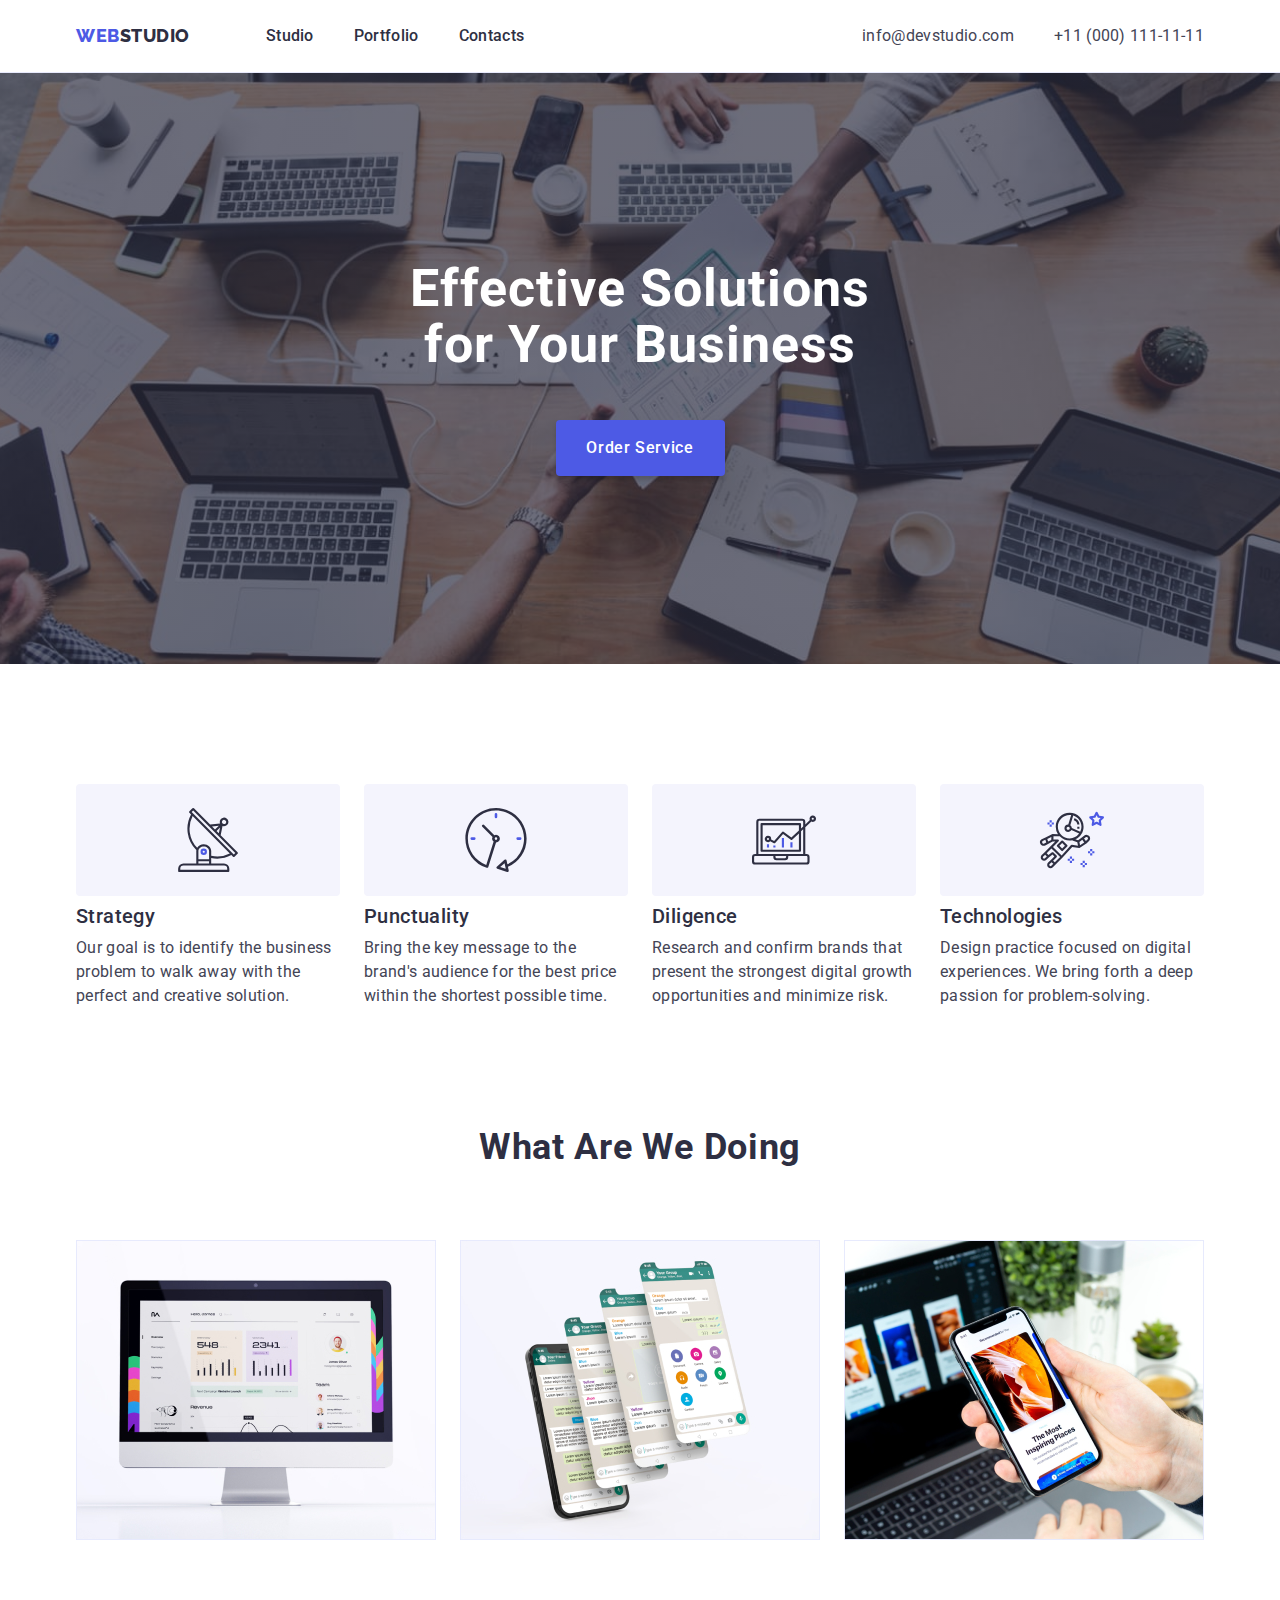
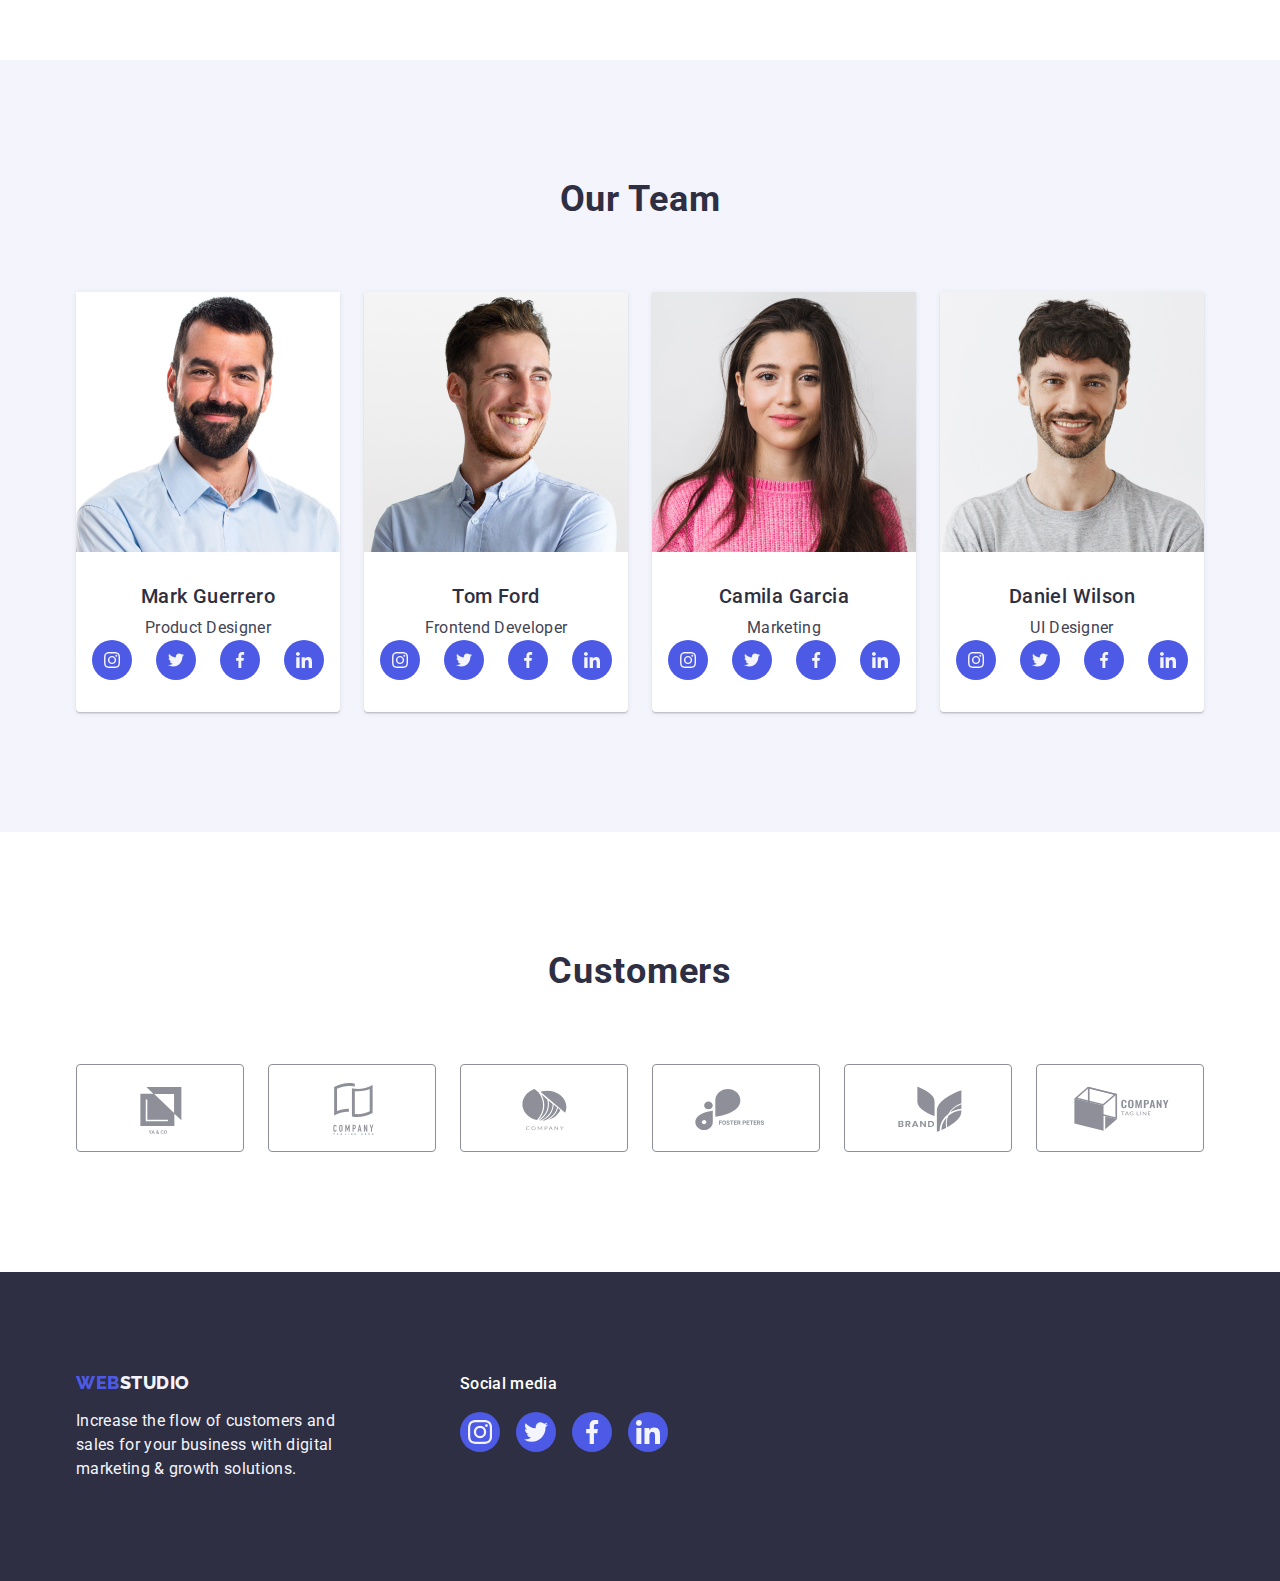
==== index.html @ 6e31ddd2 "Initial commit" ====
<!DOCTYPE html>
<html lang="en">

<head>
  <meta charset="UTF-8">
  <meta http-equiv="X-UA-Compatible" content="IE=edge">
  <meta name="viewport" content="width=device-width, initial-scale=1.0">
  <title>Portfolio</title>

  <link rel="preconnect" href="https://fonts.googleapis.com">
  <link rel="preconnect" href="https://fonts.gstatic.com" crossorigin>
  <link href="https://fonts.googleapis.com/css2?family=Raleway:wght@800&family=Roboto:wght@400;500;700;900&display=swap"
    rel="stylesheet">

  <link rel="stylesheet"
    href="https://cdnjs.cloudflare.com/ajax/libs/modern-normalize/1.1.0/modern-normalize.min.css" />

  <link rel="stylesheet" href="css/styles.css">
</head>

<body>
  <!-- ================= HEADER ================= -->
   <header class="page-header">
    <div class="container page-header-container">
      <nav class="page-nav">
        <a class="logo link" href="./index.html">
          Web<span class="span-logo">Studio</span>
        </a>
        <ul class="list menu-list">
          <li>
            <a class="link-nav link" href="./index.html">Studio</a>
          </li>
          <li>
            <a class="link-nav link" href="./portfolio.html">Portfolio</a>
          </li>
          <li>
            <a class="link-nav link" href="">Contacts</a>
          </li>
        </ul>
      </nav>
      <address class="contacts">
        <ul class="list contacts-list">
          <li>
            <a class="link contact-item" href="mailto:info@devstudio.com">info@devstudio.com</a>
          </li>
          <li>
            <a class="link contact-item" href="tel:+110001111111">+11 (000) 111-11-11</a>
          </li>
        </ul>
      </address>
    </div>
  </header>
  <!--================= HEADER end ================= -->
  <main>
    <!-- ================= HERO ================= -->
    <section class="hero">
      <div class="container">
        <h1 class="title-hero">Effective Solutions for Your Business
        </h1>
        <button class="modal-button" type="button">Order Service</button>
      </div>
    </section>
    <!-- ================= HERO end ================= -->
    <!-- ================= STRENGHTS ================= -->
  <!-- ================= STRENGHTS ::before
      <section class="strengths">
      <div class="container">
        <h2 class="section-title visually-hidden">Our strengths</h2>
        <ul class="list flex-grid-gap">
          <li class="list-content-item strength-list-item icon-strategy">
            <h3 class="list-content-title">Strategy</h3>
            <p class="item-description">
              Our goal is to identify the business
              problem to walk away with the perfect and creative solution.
            </p>
          </li>
          <li class="list-content-item strength-list-item icon-punctuality">
            <h3 class="list-content-title">Punctuality</h3>
            <p class="item-description">Bring the key message to the brand's audience for the best price within the
              shortest possible time.</p>
          </li>
          <li class="list-content-item strength-list-item icon-diligence">
            <h3 class="list-content-title">Diligence</h3>
            <p class="item-description">Research and confirm brands that present the strongest digital growth
              opportunities and minimize risk.
            </p>
          </li>
          <li class="list-content-item strength-list-item icon-tech">
              <div class="strengths-img">
                <use href="./images/sprite.svg#astronaut-1"> </use>
              </svg>
            </div>

            <h3 class="list-content-title">Technologies</h3>
            <p class="item-description">Design practice focused on digital experiences. We bring forth a deep passion
              for problem-solving.
            </p>
          </li>
        </ul>
      </div>
    </section>
 alternative ============= -->  
    <section class="strengths">
      <div class="container">
        <h2 class="section-title visually-hidden">Our strengths</h2>
        <ul class="list flex-grid-gap">
          <li class="list-content-item strength-list-item">
              <div class="strengths-img">
                <svg class="strengths-icon" width="64" height="64">
                  <use href="./images/icons.svg#antenna-1"> </use>
                </svg>
              </div>
            <h3 class="list-content-title">Strategy</h3>
            <p class="item-description">
              Our goal is to identify the business
              problem to walk away with the perfect and creative solution.
            </p>
          </li>
          <li class="list-content-item strength-list-item">
              <div class="strengths-img">
                <svg class="strengths-icon" width="64" height="64">
                  <use href="./images/icons.svg#clock-1"> </use>
                </svg>
              </div>
            <h3 class="list-content-title">Punctuality</h3>
            <p class="item-description">Bring the key message to the brand's audience for the best price within the
              shortest possible time.</p>
          </li>
          <li class="list-content-item strength-list-item">
              <div class="strengths-img">
                <svg class="strengths-icon" width="64" height="64">
                  <use href="./images/icons.svg#diagram-1"> </use>
                </svg>
              </div>
            <h3 class="list-content-title">Diligence</h3>
            <p class="item-description">Research and confirm brands that present the strongest digital growth
              opportunities and minimize risk.
            </p>
          </li>
          <li class="list-content-item strength-list-item ">
              <div class="strengths-img">
              <svg class="strengths-icon" width="64" height="64">
                <use href="./images/icons.svg#astronaut-1"> </use>
              </svg>
            </div>
            <h3 class="list-content-title">Technologies</h3>
            <p class="item-description">Design practice focused on digital experiences. We bring forth a deep passion
              for problem-solving.
            </p>
          </li>
        </ul>
      </div>
    </section>
    <!-- ================= STRENGHTS END ================= -->
    <!-- ================= WHAT ARE WE DOING ================= -->
    <section class="work">
      <div class="container">
        <h2 class="section-title">What are we doing</h2>
        <ul class="list flex-grid-gap">
          <li class="work-item">
            <img src="./images/img_1.jpg" alt="Photo -  app" width="360">
          </li>
          <li class="work-item">
            <img src="./images/img_2.jpg" alt="Photo - mobile app" width="360">
          </li>
          <li class="work-item">
            <img src="./images/img_3.jpg" alt="Photo - all kinds of devices" width="360">
          </li>
        </ul>
      </div>
    </section>
    <!-- ================= WHAT ARE WE DOING end ================= -->

    <!-- ================= OUR TEAM ================= -->
    <section class="team">
      <div class="container">
        <h2 class="section-title">Our Team</h2>
        <ul class="list flex-grid-gap">
          <li class="list-content-item team-item">
            <img class="grid-image" src="./images/Guerro.jpg" alt="photo of Mark" width="264">
            <div class="card-description">
              <h3 class="list-content-title">Mark Guerrero</h3>
              <p class="item-description">Product Designer</p>
<!-- ================ social links ===========-->
              
                <ul class="list social-list">
                  <li class="social-links-item">
                    <a class="social-link" href="">
                      <svg class="social-link-icon" width="16" height="16">
                        <use href="./images/icons.svg#instagram-1"> </use>
                      </svg>
                    </a>
                  </li>
                  <li class="social-links-item">
                    <a class="social-link" href="">
                      <svg class="social-link-icon" width="16" height="16">
                        <use href="./images/icons.svg#twitter-1"> </use>
                      </svg>
                    </a>
                  </li>
                  <li class="social-links-item">
                    <a class="social-link" href="">
                      <svg class="social-link-icon" width="16" height="16">
                        <use href="./images/icons.svg#facebook-1"> </use>
                      </svg>
                    </a>
                  </li>
                  <li class="social-links-item">
                    <a class="social-link" href="">
                      <svg class="social-link-icon" width="16" height="16">
                        <use href="./images/icons.svg#linkedin-1"> </use>
                      </svg>
                    </a>
                  </li>
                </ul>
              
<!-- ================ social links ===========-->
            </div>
          </li>
          <li class="list-content-item team-item">
            <img class="grid-image" src="./images/Ford.jpg" alt="photo of Tom" width="264">
            <div class="card-description">
              <h3 class="list-content-title">Tom Ford</h3>
              <p class="item-description">Frontend Developer</p>
<!-- ================ social links ===========-->
                
                  <ul class="list social-list">
                    <li class="social-links-item">
                      <a class="social-link" href="">
                        <svg class="social-link-icon" width="16" height="16">
                          <use href="./images/icons.svg#instagram-1"> </use>
                        </svg>
                      </a>
                    </li>
                    <li class="social-links-item">
                      <a class="social-link" href="">
                        <svg class="social-link-icon" width="16" height="16">
                          <use href="./images/icons.svg#twitter-1"> </use>
                        </svg>
                      </a>
                    </li>
                    <li class="social-links-item">
                      <a class="social-link" href="">
                        <svg class="social-link-icon" width="16" height="16">
                          <use href="./images/icons.svg#facebook-1"> </use>
                        </svg>
                      </a>
                    </li>
                    <li class="social-links-item">
                      <a class="social-link" href="">
                        <svg class="social-link-icon" width="16" height="16">
                          <use href="./images/icons.svg#linkedin-1"> </use>
                        </svg>
                      </a>
                    </li>
                  </ul>
                
<!-- ================ social links ===========-->
            </div>
          </li>
          <li class="list-content-item team-item">
            <img class="grid-image" src="./images/Garcia.jpg" alt="photo of Camila" width="264">
            <div class="card-description">
              <h3 class="list-content-title">Camila Garcia</h3>
              <p class="item-description">Marketing</p>

<!-- ================ social links ===========-->
              
                <ul class="list social-list">
                  <li class="social-links-item">
                    <a class="social-link" href="">
                      <svg class="social-link-icon" width="16" height="16">
                        <use href="./images/icons.svg#instagram-1"> </use>
                      </svg>
                    </a>
                  </li>
                  <li class="social-links-item">
                    <a class="social-link" href="">
                      <svg class="social-link-icon" width="16" height="16">
                        <use href="./images/icons.svg#twitter-1"> </use>
                      </svg>
                    </a>
                  </li>
                  <li class="social-links-item">
                    <a class="social-link" href="">
                      <svg class="social-link-icon" width="16" height="16">
                        <use href="./images/icons.svg#facebook-1"> </use>
                      </svg>
                    </a>
                  </li>
                  <li class="social-links-item">
                    <a class="social-link" href="">
                      <svg class="social-link-icon" width="16" height="16">
                        <use href="./images/icons.svg#linkedin-1"> </use>
                      </svg>
                    </a>
                  </li>
                </ul>
              
<!-- ================ social links ===========-->
            </div>
          </li>
          <li class="list-content-item team-item">
            <img class="grid-image" src="./images/Wilson.jpg" alt="photo of Daniel" width="264">
            <div class="card-description">
              <h3 class="list-content-title">Daniel Wilson</h3>
              <p class="item-description">UI Designer</p>
<!-- ================ social links ===========-->
              
                <ul class="list social-list">
                  <li class="social-links-item">
                    <a class="social-link" href="">
                      <svg class="social-link-icon" width="16" height="16">
                        <use href="./images/icons.svg#instagram-1"> </use>
                      </svg>
                    </a>
                  </li>
                  <li class="social-links-item">
                    <a class="social-link" href="">
                      <svg class="social-link-icon" width="16" height="16">
                        <use href="./images/icons.svg#twitter-1"> </use>
                      </svg>
                    </a>
                  </li>
                  <li class="social-links-item">
                    <a class="social-link" href="">
                      <svg class="social-link-icon" width="16" height="16">
                        <use href="./images/icons.svg#facebook-1"> </use>
                      </svg>
                    </a>
                  </li>
                  <li class="social-links-item">
                    <a class="social-link" href="">
                      <svg class="social-link-icon" width="16" height="16">
                        <use href="./images/icons.svg#linkedin-1"> </use>
                      </svg>
                    </a>
                  </li>
                </ul>
              
<!-- ================ social links ===========-->

            </div>
          </li>
        </ul>
      </div>
    </section>
    <!-- ================= OUR TEAM end ================= -->
    <!-- ==================== CUSTOMERS ================= -->
     <section class="customers">
        <div class="container">
          <h2 class="customers-header">Customers</h2>
          <ul class="list customers-list">
            <li class="list customer-item">
              <a class="link customer-link" href="">
                <svg class="customer-icon" width="104" height="56">
                  <use href="./images/icons.svg#logo1" ></use>
                </svg>
              </a>  
            </li>
            <li class="list customer-item">
              <a class="link customer-link" href="">
                <svg class="customer-icon" width="104" height="56">
                  <use href="./images/icons.svg#logo2"></use>
                </svg>
              </a>
            </li>
            <li class="list customer-item">
              <a class="link customer-link" href="">
                <svg class="customer-icon" width="104" height="56">
                  <use href="./images/icons.svg#logo3"></use>
                </svg>
              </a>
            </li>
            <li class="list customer-item">
              <a class="link customer-link" href="">
                <svg class="customer-icon" width="104" height="56">
                  <use href="./images/icons.svg#logo4"></use>
                </svg>
              </a>
            </li>
            <li class="list customer-item">
              <a class="link customer-link" href="">
                <svg class="customer-icon" width="104" height="56">
                  <use href="./images/icons.svg#logo5"></use>
                </svg>
              </a>
            </li>
            <li class="list customer-item">
              <a class="link customer-link" href="">
                <svg class="customer-icon" width="104" height="56">
                  <use href="./images/icons.svg#logo6"></use>
                </svg>
              </a>
            </li>
          </ul>
        </div>
    </section>   
    <!-- ==================== CUSTOMERS ================= -->
  </main>
  <!-- ================= FOOTER ================= -->
  <footer class="footer">
    <div class="container footer-container-flex">
      <div class="margin-div-footer">
        <a class="footer-logo link footer-link" href="./index.html">Web<span class="span-logo">Studio</span></a>
        <p class="footer-text">
          Increase the flow of customers and sales for your business with digital
          marketing & growth solutions.
        </p>
      </div>
        <div class="studio-social">
          <p class="footer-social-header">Social media</p>
        <!-- ================ FOOTER social links ===========-->
        <ul class="footer-social-list list">
          <li class="social-links-item">
            <a class="footer-social-link" href="">
              <svg class="social-link-icon" width="24" height="24">
                <use href="./images/icons.svg#instagram-1"> </use>
              </svg>
            </a>
          </li>
          <li class="social-links-item">
            <a class="footer-social-link" href="">
              <svg class="social-link-icon" width="24" height="24">
                <use href="./images/icons.svg#twitter-1"> </use>
              </svg>
            </a>
          </li>
          <li class="social-links-item">
            <a class="footer-social-link" href="">
              <svg class="social-link-icon" width="24" height="24">
                <use href="./images/icons.svg#facebook-1"> </use>
              </svg>
            </a>
          </li>
          <li class="social-links-item">
            <a class="footer-social-link" href="">
              <svg class="social-link-icon" width="24" height="24">
                <use href="./images/icons.svg#linkedin-1"> </use>
              </svg>
            </a>
          </li>
          </ul>
        <!-- ================ FOOTER social links ===========-->
        </div>
      </div>
  </footer>
</body>

</html>
---- css/styles.css ----
:root {
  --color-dark: #2e2f42;
  --color-light: #ffffff;
  --color-cloud: #f4f4fd;
  --color-cornflower: #e7e9fc;
  --color-slate: #434455;
  --color-interactive-hover: #404bbf;
  --color-interactive-normal: #4d5ae5;
  --color-light-slate: #8E8F99;;
  --card-set-gap: 24px;
}

body {
  color: var(--color-slate);
  background-color: var(--color-light);
  font-family: 'Roboto', sans-serif;
}

.list {
  list-style: none;
}

.link {
  text-decoration: none;
}

button {
  cursor: pointer;
}

h1,
h2,
h3,
h4,
p {
  margin-top: 0;
  margin-bottom: 0;
}

ul,
ol {
  margin-top: 0;
  margin-bottom: 0;
  padding-left: 0;
}

img {
  display: block;
}

.container {
  width: 1158px;
  margin: 0 auto;
  padding: 0 15px;
}


.section-title {
  font-weight: 700;
  font-size: 36px;
  line-height: 1.11;
  text-align: center;
  letter-spacing: 0.02em;
  text-transform: capitalize;
  color: var(--color-dark);
  margin-bottom: 72px;
}

.list-content-item {
  background-color: var(--color-light);
}

.visually-hidden {
  position: absolute;
  width: 1px;
  height: 1px;
  margin: -1px;
  border: 0;
  padding: 0;
  white-space: nowrap;
  clip-path: inset(100%);
  clip: rect(0 0 0 0);
  overflow: hidden;
}

/* -------------------- cards content ---------- */
.flex-grid-gap {
  display: flex;
  gap: var(--card-set-gap);
  flex-wrap: wrap;
  color: rgb(34, 144, 144);
}

.grid-image {
  width: 100%;
}

.list-content-title {
  font-weight: 500;
  font-size: 20px;
  line-height: 1.2;
  letter-spacing: 0.02em;
  color: var(--color-dark);
  /*margin-top: 32px;*/
  margin-bottom: 8px;
}

.item-description {
  color: var(--color-slate);
  line-height: 1.5;
  letter-spacing: 0.02em;
  /*margin-bottom: 8px;
  padding-bottom: 32px;*/
}

/* -------------HEADER------------- */
.page-header {

  border-bottom: 1px solid var(--color-cornflower);
  box-shadow: 0px 2px 1px rgba(46, 47, 66, 0.08), 0px 1px 1px rgba(46, 47, 66, 0.16), 0px 1px 6px rgba(46, 47, 66, 0.08);
}

.page-header-container {
  display: flex;
  align-items: center;
}

.page-nav {
  display: flex;
  align-items: center;
}

.logo {
  color: var(--color-interactive-normal);
  font-family: 'Raleway', sans-serif;
  font-weight: 800;
  font-size: 18px;
  line-height: 1.17;
  letter-spacing: 0.03em;
  text-transform: uppercase;
  margin-right: 76px;
}

.span-logo {
  color: var(--color-dark);
}

.menu-list {
  display: flex;
  gap: 40px;
  font-weight: 500;
  font-size: 16px;
  line-height: 1.5;
  letter-spacing: 0.02em;
}

.link-nav {
  display: block;
  padding: 24px 0;
  color: var(--color-dark);
  font-weight: 500;
  font-size: 16px;
  line-height: 1.5;
  letter-spacing: 0.02em;
}

.contacts {
  font-style: normal;
  font-weight: 400;
  font-size: 16px;
  line-height: 1.5;
  letter-spacing: 0.02em;
  margin-left: auto;
}

.contacts-list {
  display: flex;
  gap: 40px;
}

.contact-item {
  color: var(--color-slate);
  font-style: normal;
}

.link-nav:hover,
.link-nav:focus,
.contact-item:hover,
.contact-item:focus {
  color: var(--color-interactive-hover);
}

.modal-button:hover,
.modal-button:focus {
  background-color: var(--color-interactive-hover);

}

/* -------------END-HEADER------------- */

/* ------------- HERO ------------- */
.hero {
  max-width: 1440px;
  background-color: var(--color-dark);
  color: var(--color-light);
  padding: 188px 0;
  margin-left: auto;
  margin-right: auto;
  background-image: linear-gradient(rgba(46, 47, 66, 0.7), rgba(46, 47, 66, 0.7)), url(../images/people-office.jpg);
  background-repeat: no-repeat;
  background-position: center;
  background-size: cover;
}


.title-hero {
  font-weight: 700;
  font-size: 52px;
  line-height: 1.07;
  letter-spacing: 0.02em;
  overflow-wrap: normal;
  text-align: center;
  margin: 0 auto 48px auto;
  max-width: 496px;
  padding: 0;
}

.modal-button {
  height: 56px;
  min-width: 169px;
  border: none;
  background: var(--color-interactive-normal);
  color: var(--color-light);
  box-shadow: 0px 4px 4px rgba(0, 0, 0, 0.15);
  border: none;
  border-radius: 4px;
  font-family: inherit;
  font-weight: 500;
  font-size: 16px;
  line-height: 1.5;
  align-items: center;
  letter-spacing: 0.04em;
  cursor: pointer;
  display: block;
  margin-left: auto;
  margin-right: auto;
}

/* ------------- END HERO ------------- */
.strengths {
  padding: 120px 0;
  text-align: left;
}

.strength-list-item {
    flex-basis: calc((100% - 3 * var(--card-set-gap)) / 4);

}

/* alternative
.strength-list-item::before {
  display: block;
  content: "";
  height: 112px;
  background-color: var(--color-cloud);
  background-size: auto 64px;
  background-position: center;
  background-repeat: no-repeat;
  border-radius: 4px;
  margin: 0 0 8px;
  
}
.icon-strategy:before {
  background-image: url(../images/antenna.svg);
}
.icon-punctuality:before {
  background-image: url(../images/clock.svg);
}
.icon-diligence:before {
  background-image: url(../images/diagram.svg);
}
.icon-tech:before {
  background-image: url(../images/astronaut.svg);
}

-------alternative-------- */

.strengths-img {
  display: flex;
  align-items: center;
  justify-content: center;
  height: 112px;
  margin: 0 0 8px;
  padding-top: 24px;
  padding-bottom: 24px;
  background-color: var(--color-cloud);
  border-radius: 4px;
}
.strengths-icon {
  width: 100%;
  height: 64px;
  display: flex;
  justify-content: center;
  align-items: center;
}

/* ----------------- WORK  3-d section -------- */
.work {
  padding-bottom: 120px;
}

.work-item {
  width: calc((100% - 2*var(--card-set-gap)) / 3);
}

/* ---------------4st section ------------ */
.team {
  background-color: var(--color-cloud);
  text-align: center;
  padding-top: 120px;
  padding: 120px 0;
}

.team-item {
  width: calc((100% - 3*var(--card-set-gap)) / 4);
  border-radius: 0px 0px 4px 4px;
  box-shadow: 0px 1px 6px rgba(46, 47, 66, 0.08), 0px 1px 1px rgba(46, 47, 66, 0.16), 0px 2px 1px rgba(46, 47, 66, 0.08);
}
/*.social-links-block {
padding: 32px 0;
}
*/
.card-description {
  padding: 32px 0;
} 
.social-list {
  display: flex;
  justify-content: center;
  gap: 24px;
}
.social-links-item {
 width: 40px;
 height: 40px;
}
.social-link {
  width: 100%;
  height: 100%;
  background-color: var(--color-interactive-normal);
  border-radius: 50%;
  display:flex;
  justify-content: center;
  align-items: center;

}
.social-link:hover,
.social-link:focus {
  background-color: var(--color-interactive-hover);
}

.social-link-icon{
 /* width: 16px;
  height: 16px;*/
  fill: var(--color-cloud);
}
/* ============= CUSTOMERS ============ */
.customers {
  height: 440px;
  padding: 120px 0;
}
.customers-header {
  font-weight: 700;
  font-size: 36px;
  line-height: 1.1;
  text-align: center;
  letter-spacing: 0.02em;
  text-transform: capitalize;
  color: var(--color-dark);
  margin-bottom: 72px;
}
.customers-list {
  display: flex;
  justify-content: space-between;
  gap: 24px;
  }
.customer-item {
  width: calc((100% - 120px) / 6);
  height: 88px;
 /* display: flex;
  justify-content: center;
  align-items: center;
  border: 1px solid var(--color-light-slate);
  border-radius: 4px;*/
}
.customer-link {
  width: 100%;
  height: 100%;
  display: flex;
  justify-content: center;
  align-items: center;
  color: var(--color-light-slate);
  border: 1px solid var(--color-light-slate);
  border-radius: 4px;
}
.customer-link:hover,
.customer-link:focus {
  border-color: var(--color-interactive-hover);
  color: var(--color-interactive-hover);
}
.customer-icon {
  width: 104px;
  height: 56px;
  
  fill: currentColor;
}

/*============= FOOTER ============*/
.footer {
  background-color: var(--color-dark);
  color: var(--color-cloud);
  padding-top: 100px;
  padding-bottom: 100px;
}
.footer-container-flex {
  display: flex;
  align-items: baseline;
 /* gap: 120px;*/
}
.margin-div-footer {
  margin-right: 120px;
}
.footer-logo {
   color: var(--color-interactive-normal);
   font-family: 'Raleway', sans-serif;
   font-weight: 800;
   font-size: 18px;
   line-height: 1.17;
   letter-spacing: 0.03em;
   text-transform: uppercase;
} 

.footer-link {
  display: inline-block;
  margin-bottom: 16px;
}

.footer-text {
  max-width: 264px;
  font-weight: 400;
  font-size: 16px;
  line-height: 1.5;
  letter-spacing: 0.02em;
}

.footer .span-logo {
  color: var(--color-cloud);
}

.studio-social {
  width: 208px;
  height: 80px;
}

.footer-social-header {
  font-family: 'Roboto', sans-serif;
  font-weight: 500;
  font-size: 16px;
  line-height: 1.5;
  letter-spacing: 0.02em;
  color: var(--color-light);
  margin-bottom: 16px;
}
.footer-social-list {
  display: flex;
  gap: 16px;
}
.footer-social-link {
  display: flex;
  align-items: center;
  justify-content: center;
  width: 100%;
  height: 100%;
  background-color: var(--color-interactive-normal);
  border-radius: 50%;
}
.footer-social-link:hover,
.footer-social-link:focus {
  background-color: #31d0aa;
}

/* ---------------------------------------Portfolio --------*/
.gallery {
  padding: 96px 0 120px;
}

.filter-list {
  display: flex;
  justify-content: center;
  gap: var(--card-set-gap);
  margin-bottom: 72px;
  /*
  padding-top: 96px;
  padding-right: 0;
  margin-left: auto;
  margin-right: auto;*/

}

.filter-item {
  border: 1px solid var(--color-cornflower);
  border-radius: 4px;
  background-color: var(--color-cloud);
  color: var(--color-interactive-normal);
  font-family: inherit;
  font-weight: 500;
  font-size: 16px;
  line-height: 1.5;
  letter-spacing: 0.04em;
  padding: 12px 24px;
  cursor: pointer;
}

.filter-item:hover,
.filter-item:focus {
  color: var(--color-light);
  background-color: var(--color-interactive-hover);
  border: 1px solid transparent;
  box-shadow: 0px 3px 1px rgba(0, 0, 0, 0.1), 0px 2px 1px rgba(0, 0, 0, 0.08), 0px 2px 2px rgba(0, 0, 0, 0.12);
}

.flex-grid-portfolio {
  display: flex;
  flex-wrap: wrap;
  column-gap: 24px;
  row-gap: 48px;
}

.gallery-item {
  flex-basis: calc((100% - 2*var(--card-set-gap))/3);
 /* box-shadow: 0px 1px 6px rgba(46, 47, 66, 0.08), 0px 1px 1px rgba(46, 47, 66, 0.16), 0px 2px 1px rgba(46, 47, 66, 0.08);*/
}
.gallery-item-link {
  display: block;
 }
 .gallery-item-link:hover,
 .gallery-item-link:focus {
  box-shadow: 0px 1px 6px rgba(46, 47, 66, 0.08), 0px 1px 1px rgba(46, 47, 66, 0.16), 0px 2px 1px rgba(46, 47, 66, 0.08);
 }
.gallery-item-border {
  padding: 32px 16px;
  border: 1px solid var(--color-cornflower);
  border-top: none;
}

/*Portfolio END*/
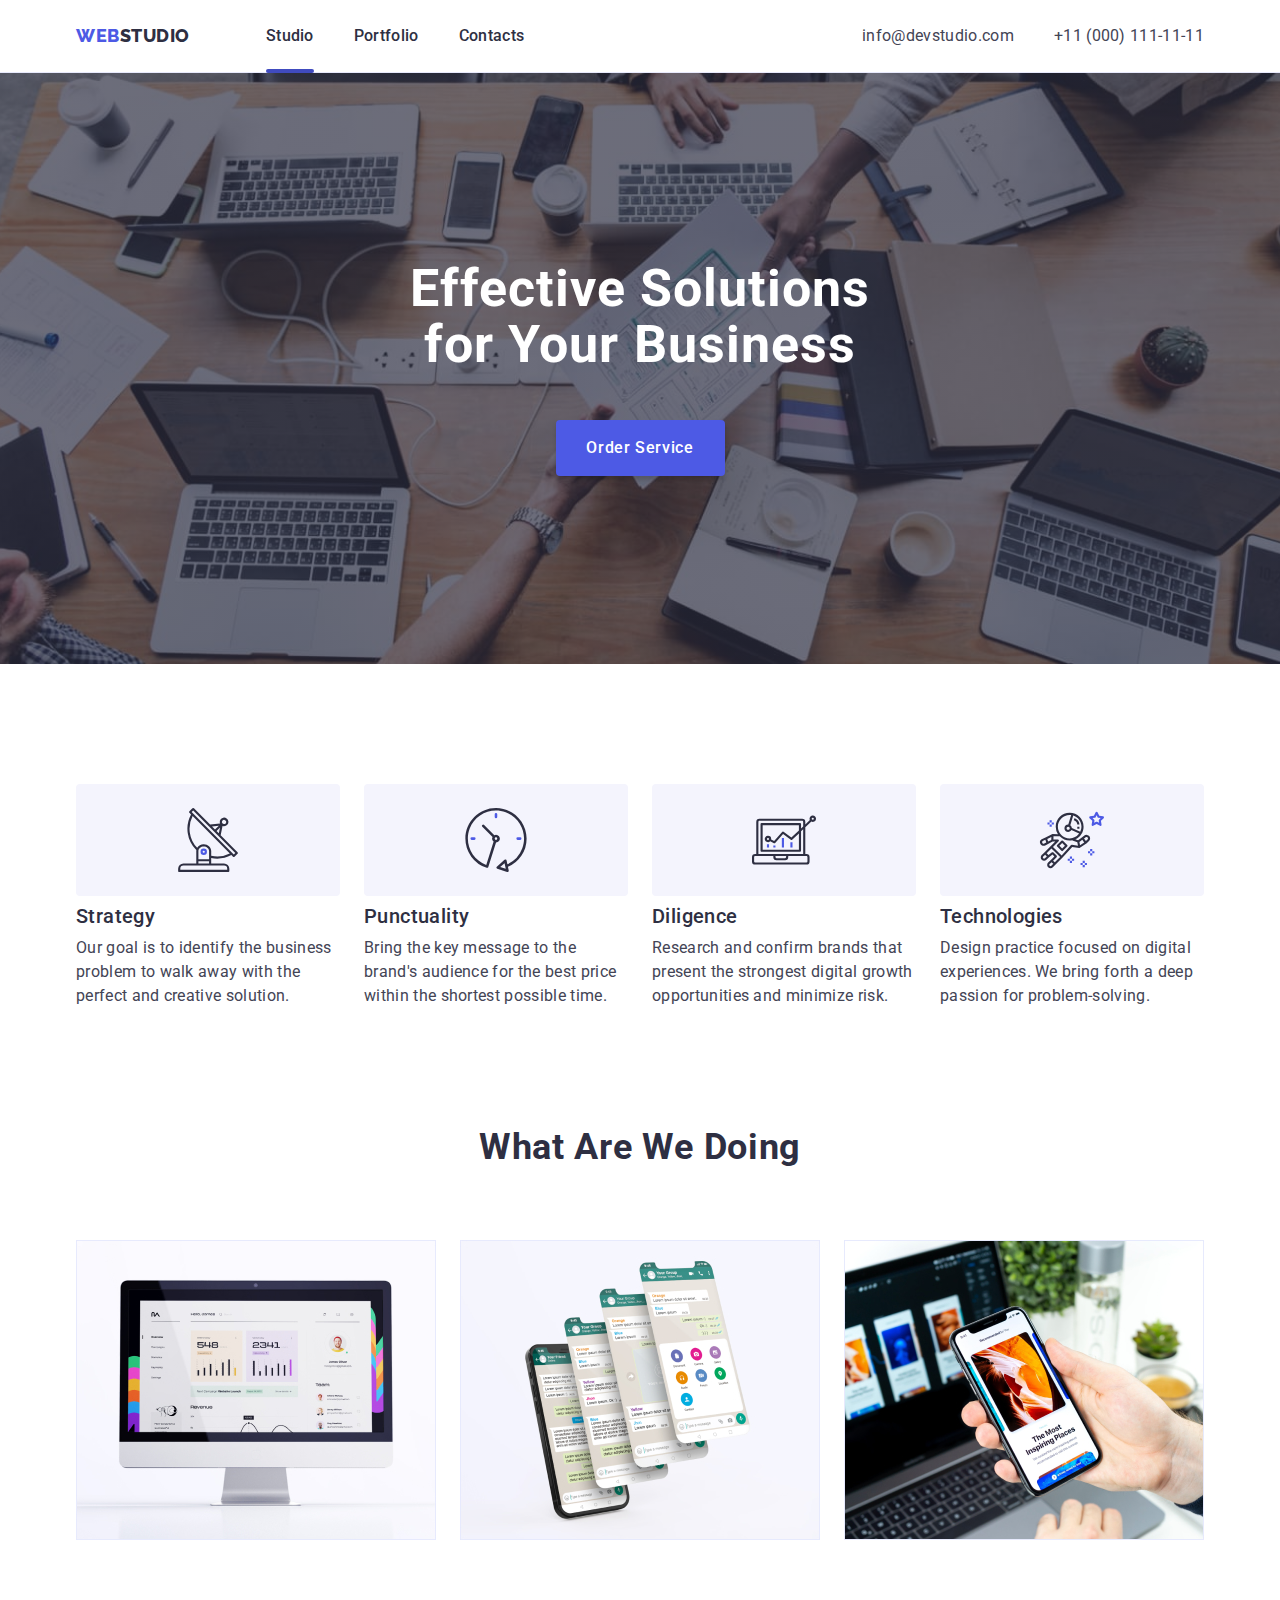
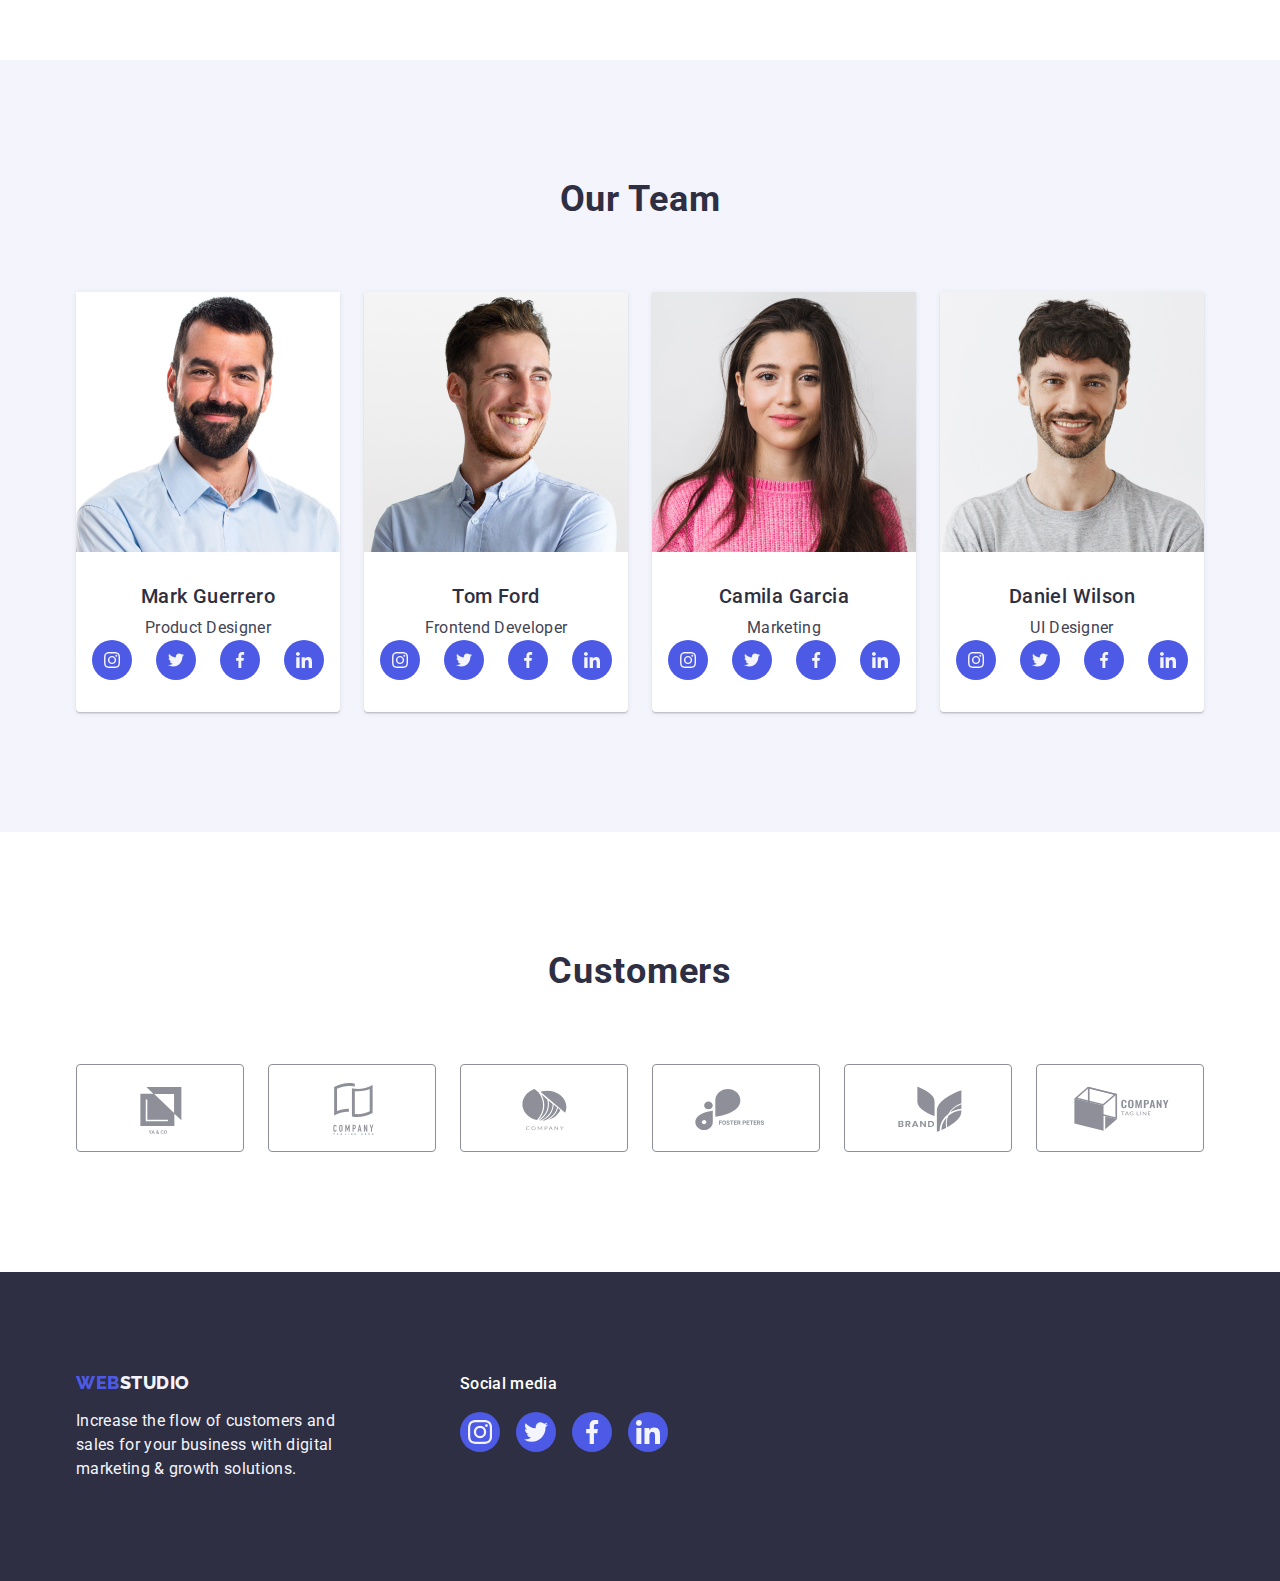
==== commit 4348e733: "positioned elements+modal window" ====
--- a/index.html
+++ b/index.html
@@ -28,7 +28,7 @@
         </a>
         <ul class="list menu-list">
           <li>
-            <a class="link-nav link" href="./index.html">Studio</a>
+            <a class="link-nav link current-underlined" href="./index.html">Studio</a>
           </li>
           <li>
             <a class="link-nav link" href="./portfolio.html">Portfolio</a>
@@ -57,7 +57,7 @@
       <div class="container">
         <h1 class="title-hero">Effective Solutions for Your Business
         </h1>
-        <button class="modal-button" type="button">Order Service</button>
+        <button class="modal-button" type="button" data-modal-open>Order Service</button>
       </div>
     </section>
     <!-- ================= HERO end ================= -->
@@ -445,6 +445,16 @@
         </div>
       </div>
   </footer>
+  <div class="backdrop is-hidden" data-modal>
+    <div class="modal-form">
+      <button type="button" class="modal-close-button" data-modal-close>
+        <svg class=""  width="8px" height="8px">
+          <use href="./images/icons.svg#icon-close"></use>
+        </svg>
+      </button>
+    </div>
+  </div>
+  <script src="./js/modal.js"></script>
 </body>
 
 </html>--- a/css/styles.css
+++ b/css/styles.css
@@ -8,6 +8,7 @@
   --color-interactive-normal: #4d5ae5;
   --color-light-slate: #8E8F99;;
   --card-set-gap: 24px;
+  --transition-parameters: 250ms cubic-bezier(0.4, 0, 0.2, 1);
 }
 
 body {
@@ -162,6 +163,7 @@
   font-size: 16px;
   line-height: 1.5;
   letter-spacing: 0.02em;
+  transition: color var(--transition-parameters);
 }
 
 .contacts {
@@ -181,6 +183,7 @@
 .contact-item {
   color: var(--color-slate);
   font-style: normal;
+  transition: color var(--transition-parameters);
 }
 
 .link-nav:hover,
@@ -189,11 +192,18 @@
 .contact-item:focus {
   color: var(--color-interactive-hover);
 }
-
-.modal-button:hover,
-.modal-button:focus {
+.current-underlined {
+  position: relative;
+}
+.current-underlined::after {
+  content: "";
+  display: block;
+  position: absolute;
+  bottom: -1px;
+  width: 100%;
+  height: 4px;
+  border-radius:2px;
   background-color: var(--color-interactive-hover);
-
 }
 
 /* -------------END-HEADER------------- */
@@ -244,6 +254,11 @@
   display: block;
   margin-left: auto;
   margin-right: auto;
+  transition: background-color var(--transition-parameters);
+}
+.modal-button:hover,
+.modal-button:focus {
+  background-color: var(--color-interactive-hover);
 }
 
 /* ------------- END HERO ------------- */
@@ -350,7 +365,7 @@
   display:flex;
   justify-content: center;
   align-items: center;
-
+  transition: background-color var(--transition-parameters);
 }
 .social-link:hover,
 .social-link:focus {
@@ -358,8 +373,6 @@
 }
 
 .social-link-icon{
- /* width: 16px;
-  height: 16px;*/
   fill: var(--color-cloud);
 }
 /* ============= CUSTOMERS ============ */
@@ -385,11 +398,6 @@
 .customer-item {
   width: calc((100% - 120px) / 6);
   height: 88px;
- /* display: flex;
-  justify-content: center;
-  align-items: center;
-  border: 1px solid var(--color-light-slate);
-  border-radius: 4px;*/
 }
 .customer-link {
   width: 100%;
@@ -400,7 +408,8 @@
   color: var(--color-light-slate);
   border: 1px solid var(--color-light-slate);
   border-radius: 4px;
-}
+  transition: border-color var(--transition-parameters), color var(--transition-parameters);
+  }
 .customer-link:hover,
 .customer-link:focus {
   border-color: var(--color-interactive-hover);
@@ -481,11 +490,52 @@
   height: 100%;
   background-color: var(--color-interactive-normal);
   border-radius: 50%;
+  transition: background-color var(--transition-parameters);
 }
 .footer-social-link:hover,
 .footer-social-link:focus {
   background-color: #31d0aa;
 }
+.backdrop {
+  position: fixed;
+  top: 0;
+  left: 0;
+  width: 100%;
+  height: 100%;
+  background-color: rgba(46, 47, 66, 0.4);
+}
+.modal-form {
+  width: 408px;
+  height: 584px;
+  background-color: #fcfcfc;
+  box-shadow: 0px 1px 1px rgba(0, 0, 0, 0.14), 0px 1px 3px rgba(0, 0, 0, 0.12), 0px 2px 1px rgba(0, 0, 0, 0.2);
+  border-radius: 4px;
+  position: absolute;
+  top: 50%;
+  left: 50%;
+  transform: translate(-50% , -50%)
+}
+.modal-close-button {
+  position: absolute;
+  top: 24px;
+  right: 24px;
+  width: 24px;
+  height: 24px;
+  padding:0;
+  background: var(--color-cornflower);
+  border: 1px solid rgba(0, 0, 0, 0.1);
+  border-radius: 50%;
+  display: flex;
+  align-items: center;
+  justify-content: center;
+}
+.is-hidden {
+  visibility: hidden;
+  opacity: 0;
+  pointer-events: none;
+  /*transition: opacity var(--transition-parameters);*/
+}
+
 
 /* ---------------------------------------Portfolio --------*/
 .gallery {
@@ -497,12 +547,6 @@
   justify-content: center;
   gap: var(--card-set-gap);
   margin-bottom: 72px;
-  /*
-  padding-top: 96px;
-  padding-right: 0;
-  margin-left: auto;
-  margin-right: auto;*/
-
 }
 
 .filter-item {
@@ -517,6 +561,7 @@
   letter-spacing: 0.04em;
   padding: 12px 24px;
   cursor: pointer;
+  transition-property: color var(--transition-parameters), background-color var(--transition-parameters), box-shadow var(--transition-parameters);
 }
 
 .filter-item:hover,
@@ -540,6 +585,7 @@
 }
 .gallery-item-link {
   display: block;
+  transition: box-shadow var(--transition-parameters);
  }
  .gallery-item-link:hover,
  .gallery-item-link:focus {
@@ -550,5 +596,31 @@
   border: 1px solid var(--color-cornflower);
   border-top: none;
 }
+.wrapper-portfolio-imge {
+  position: relative;
+  overflow: hidden;
+}
+
+  .gallery-item-link:hover .overlay-description,
+  .gallery-item-link:focus .overlay-description {
+  transform: translateY(0);
+  }
+  .overlay-description {
+    position: absolute;
+    width: 100%;
+    height: 100%;
+    left: 0;
+    top: 0;
+    background-color: var(--color-interactive-normal);
+    padding: 40px 32px;
+    transform: translateY(100%);
+    transition: transform var(--transition-parameters);
+    color: var(--color-cloud);
+    font-weight: 400;
+    font-size: 16px;
+    line-height: 1.5;
+    letter-spacing: 0.02em;
+    overflow: auto;
+  }
 
 /*Portfolio END*/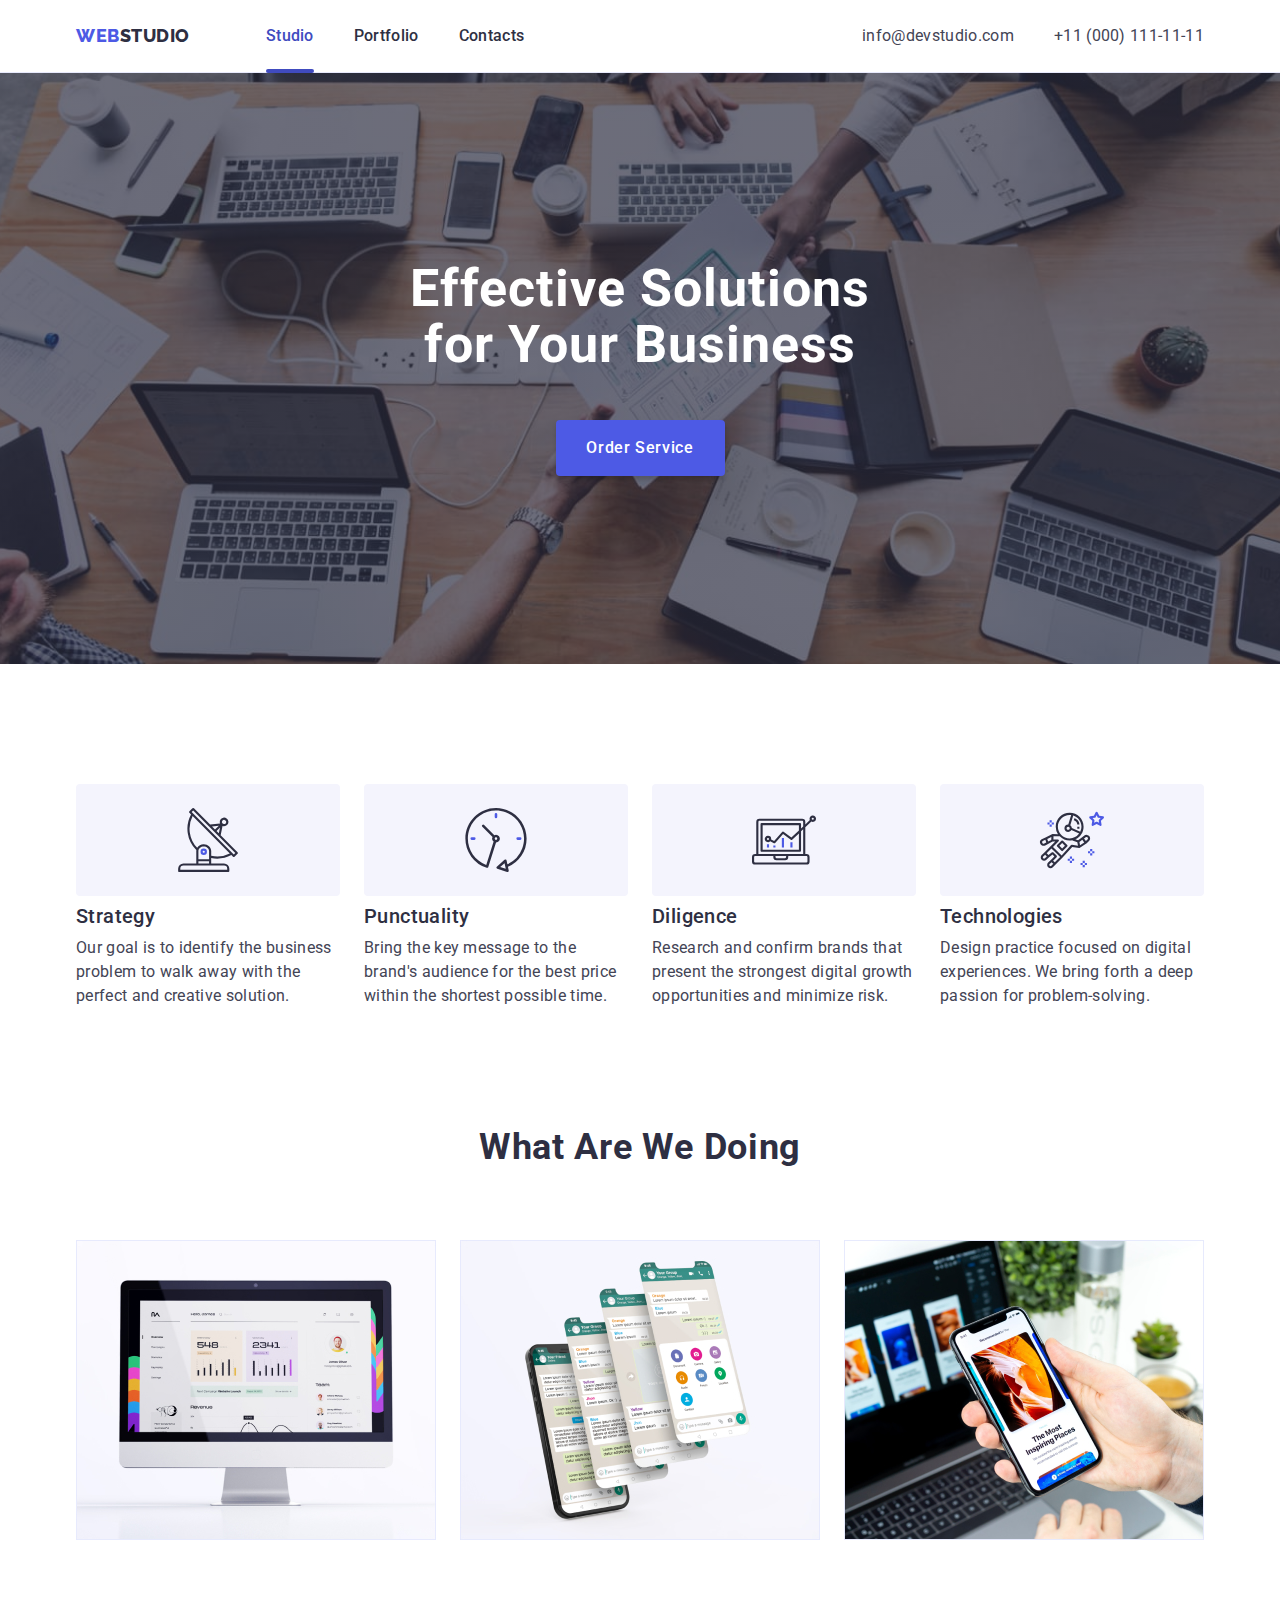
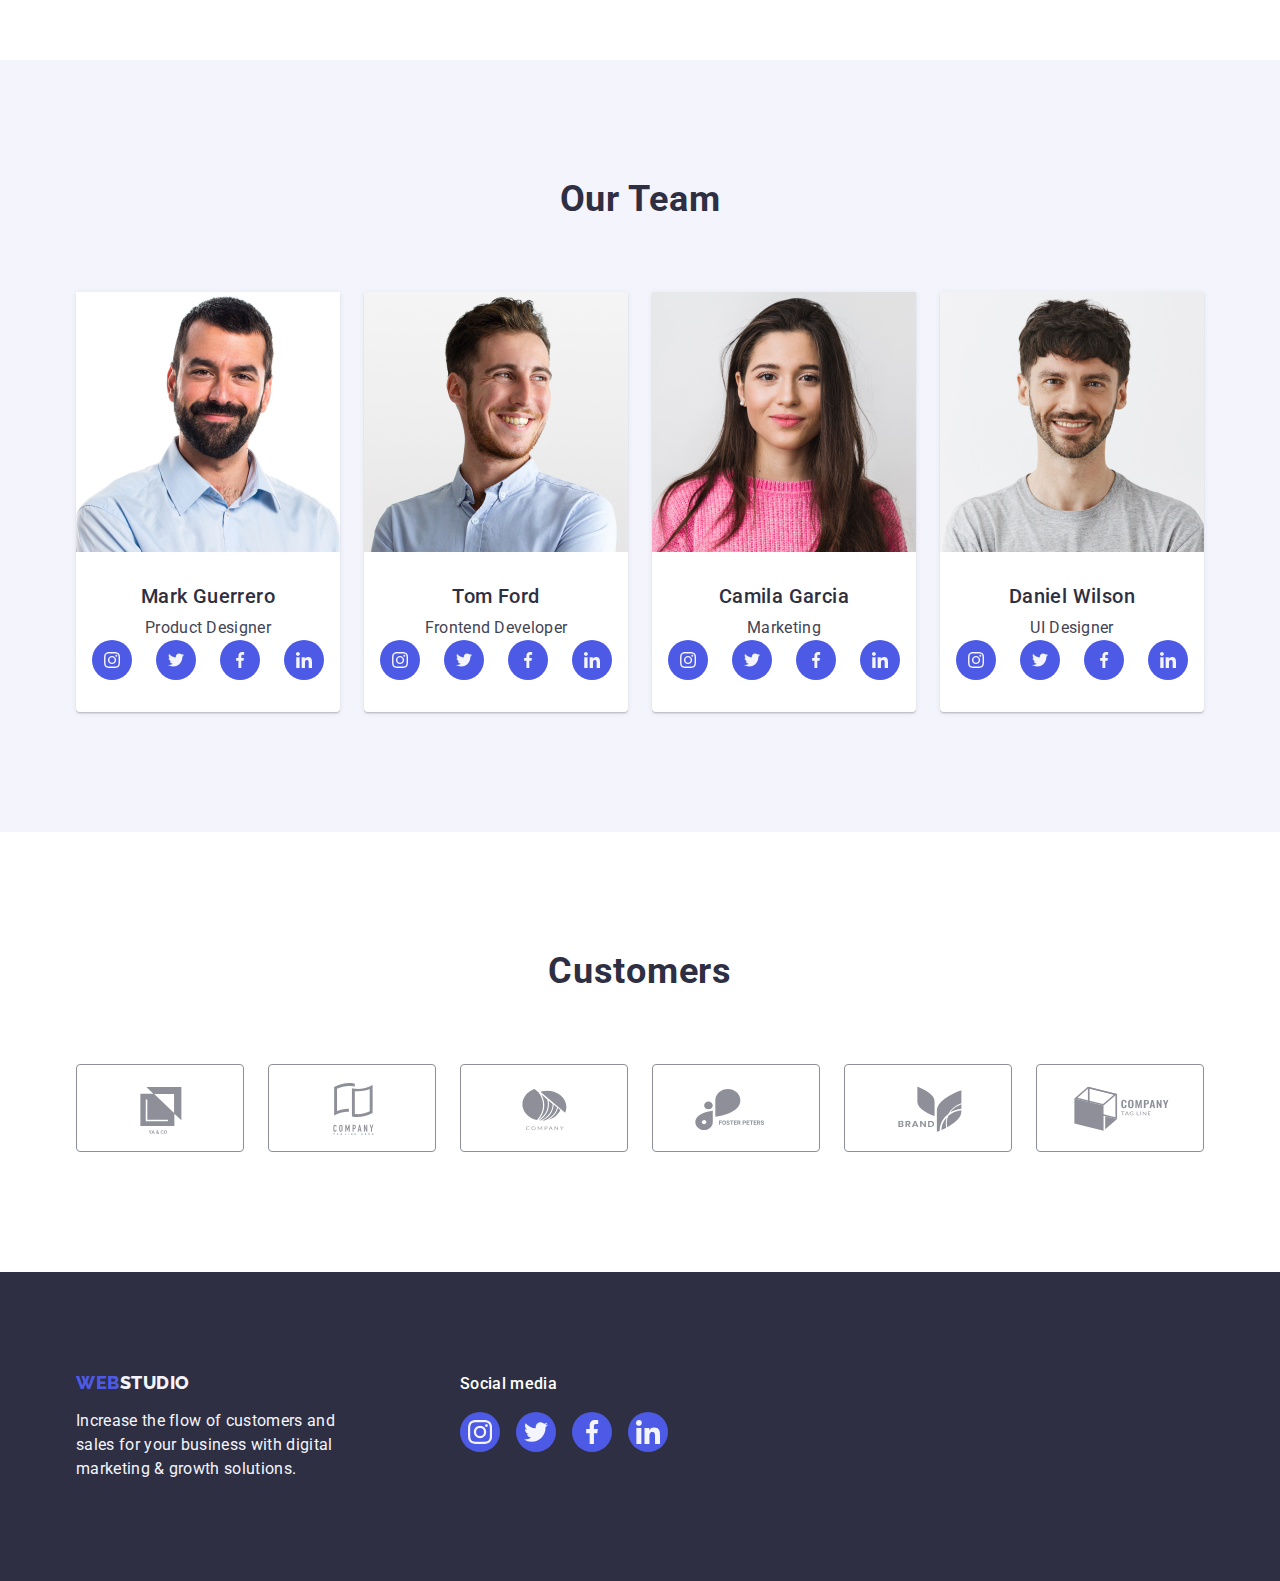
==== commit 44b189ca: "finalization" ====
--- a/index.html
+++ b/index.html
@@ -448,7 +448,7 @@
   <div class="backdrop is-hidden" data-modal>
     <div class="modal-form">
       <button type="button" class="modal-close-button" data-modal-close>
-        <svg class=""  width="8px" height="8px">
+        <svg class="icon-close"  width="8" height="8">
           <use href="./images/icons.svg#icon-close"></use>
         </svg>
       </button>
--- a/css/styles.css
+++ b/css/styles.css
@@ -194,6 +194,7 @@
 }
 .current-underlined {
   position: relative;
+  color: var(--color-interactive-hover);
 }
 .current-underlined::after {
   content: "";
@@ -503,17 +504,22 @@
   width: 100%;
   height: 100%;
   background-color: rgba(46, 47, 66, 0.4);
+  opacity: 1;
+  scale: 1;
+  transition: opacity 250ms cubic-bezier(0.4, 0, 0.2, 1), visibility 250ms cubic-bezier(0.4, 0, 0.2, 1);
+  transition: opacity var(--transition-parameters), visibility var(--transition-parameters), scale var(--transition-parameters);
 }
 .modal-form {
   width: 408px;
-  height: 584px;
+  min-height: 576px;
   background-color: #fcfcfc;
   box-shadow: 0px 1px 1px rgba(0, 0, 0, 0.14), 0px 1px 3px rgba(0, 0, 0, 0.12), 0px 2px 1px rgba(0, 0, 0, 0.2);
   border-radius: 4px;
   position: absolute;
   top: 50%;
   left: 50%;
-  transform: translate(-50% , -50%)
+  transform: translate(-50% , -50%);
+  transition: transform var(--transition-parameters);
 }
 .modal-close-button {
   position: absolute;
@@ -528,13 +534,27 @@
   display: flex;
   align-items: center;
   justify-content: center;
-}
+  transition: background-color var(--transition-parameters), border var(--transition-parameters);
+}
+.modal-close-button:hover,
+.modal-close-button:focus {
+  background-color: var(--color-interactive-hover);
+  border:none;
+}
+.modal-close-button:hover .icon-close,
+.modal-close-button:focus .icon-close {
+  fill: var(--color-light);
+}
+.icon-close {
+  transition: fill 250ms cubic-bezier(0.4, 0, 0.2, 1);
+}
+
 .is-hidden {
   visibility: hidden;
   opacity: 0;
+  scale: 0;
   pointer-events: none;
-  /*transition: opacity var(--transition-parameters);*/
-}
+  }
 
 
 /* ---------------------------------------Portfolio --------*/
@@ -561,7 +581,9 @@
   letter-spacing: 0.04em;
   padding: 12px 24px;
   cursor: pointer;
-  transition-property: color var(--transition-parameters), background-color var(--transition-parameters), box-shadow var(--transition-parameters);
+  transition-property: color var(--transition-parameters), background-color var(--transition-parameters), 
+  border-color var(--transition-parameters),
+  box-shadow var(--transition-parameters);
 }
 
 .filter-item:hover,
